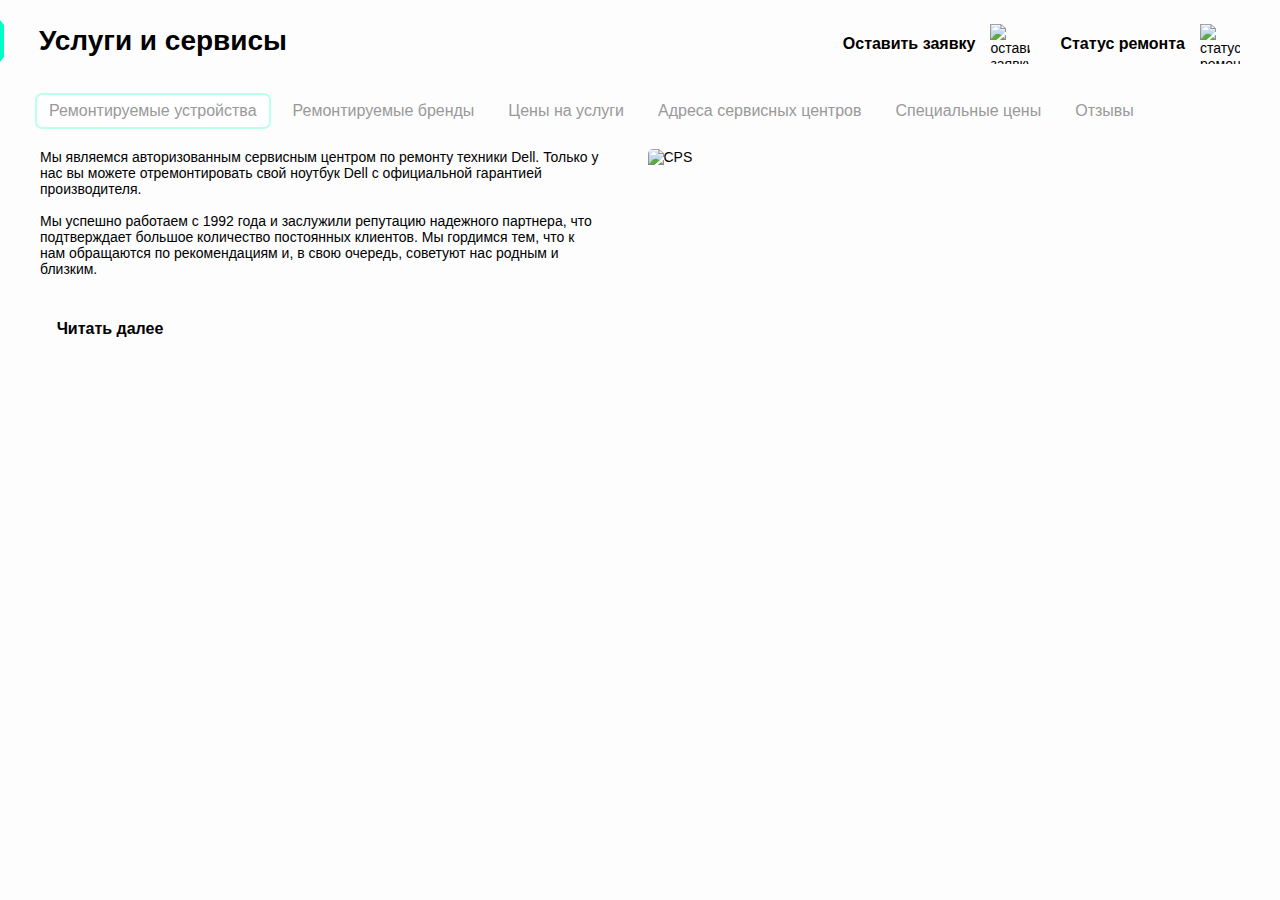
==== index.html @ 7d87e29b "111" ====
<!DOCTYPE html>
<html lang="ru" xmlns="http://www.w3.org/1999/html">
<head>
    <meta charset="UTF-8">
    <meta name="viewport" content="width=device-width initial-scale=1.0 maximum-scale=1.0 user-scalable=0">
    <title>CPS Сервисный центр DELL</title>
    <link rel='stylesheet' href="Style.css">
    <link rel="stylesheet" href="Font-family TTLakes.css">
</head>
<body>
<header class="page-header">
    <ul class="page-header__icon-bar icon-bar">
        <li class="icon-bar__icon icon"><a class="icon__link"><img src="images/icons/burger.svg"
                                                                           class="icon__image"
                                                                           alt="меню"></a></li>
        <li class="icon-bar__decoration"></li>
        <li class="icon-bar__logo"><img src="images/Logo.svg" class="icon-bar__logo-image"
                                        alt="CPS логотип" width="100px"></li>
        <li class="icon-bar__icon icon--optional"><a class="icon__link"><img src="images/icons/call.svg"
                                                                                     class="icon__image"
                                                                                     alt="позвонить"></a></li>
        <li class="icon-bar__icon icon--optional"><a class="icon__link"><img src="images/icons/chat.svg"
                                                                                     class="icon__image"
                                                                                     alt="чат"></a></li>
        <li class="icon-bar__icon icon--optional"><a class="icon__link"><img src="images/icons/profile.svg"
                                                                                     class="icon__image"
                                                                                     alt="профиль"></a></li>
        <li class="icon-bar__decoration"></li>
        <li class="icon-bar__icon icon"><a class="icon__link"><p class="icon__text">Оставить заявку</p><img
                src="images/icons/repair.svg"
                class="icon__image"
                alt="оставить заявку"></a></li>
        <li class="icon-bar__icon icon"><a class="icon__link"><p class="icon__text">Статус ремонта</p><img
                src="images/icons/checkstatus.svg" class="icon__image" alt="статус ремонта"></a></li>
    </ul>
    <h1 class="page-header__title">Услуги и сервисы</h1>
    <nav class="page-header__nav-bar nav-bar">
        <a href="" class="nav-bar__item nav-bar__item--active">Ремонтируемые устройства</a>
        <a href="" class="nav-bar__item">Ремонтируемые бренды</a>
        <a href="" class="nav-bar__item">Цены на услуги</a>
        <a href="" class="nav-bar__item">Адреса сервисных центров</a>
        <a href="" class="nav-bar__item">Специальные цены</a>
        <a href="" class="nav-bar__item">Отзывы</a>
    </nav>
</header>

<main class="page-main">
    <div class="page-main__text-block text-block">

            <p class="text-block__text">Мы являемся авторизованным сервисным центром по ремонту техники Dell.
                Только у нас вы можете отремонтировать свой ноутбук Dell с официальной
                гарантией производителя. <br><br>
                Мы успешно работаем с 1992 года и заслужили репутацию надежного партнера,
                что подтверждает большое количество постоянных клиентов. Мы гордимся тем,
                что к нам обращаются по рекомендациям и, в свою очередь, советуют нас
                родным и близким.</p>


    <button class="text-block__read-more read-more"><img class="read-more__icon" src="images/icons/more.svg" alt=""><b>Читать
        далее</b></button>
    </div>
    <img class="page-main__image" src="images/main/img1.png" alt="CPS">
</main>
</body>
</html>
---- Style.css ----
html {
    box-sizing: border-box;
}
*, *:before, *:after {
    box-sizing: inherit;
}
body {
    font-family: "TTLakes-Medium", sans-serif;
    background-color: #FDFDFD;
    margin: 0;
    padding: 0;
    width: 100%;
    font-size: 14px;
}

.page-header__icon-bar {
    display: flex;
    flex-wrap: nowrap;
    justify-content: space-between;
    background-color: white;
    box-shadow: 0 1px 2px 0 #D0FFF5;
    align-items: center;
    list-style: none;
    height: 88px;
    padding: 0;
    margin: 0;
}
.icon-bar__icon{
    margin-left: 15px;
}
.icon-bar__decoration {
    border-left: 3px solid whitesmoke;
    height: 32px;
    margin-right: 5px;
 }
.icon-bar__icon:last-child{
    margin-right: 15px;
}
.icon-bar__logo {
    width: 100px;
    margin: 5px auto 0 15px;
    padding: 0;
}
.icon__link {
    display: flex;
    align-items: center;
    flex-wrap: nowrap;
}
.icon__image {
    width: 40px;
    height: 40px;
}

.icon__text, .icon--optional, .icon-bar__decoration:nth-child(2) {
    display: none;
}

.page-header__title {
    display: inline-block;
    font-family: "TTLakes-Bold", sans-serif;
    font-weight: bold;
    padding: 0 10px;
    margin: 20px 0 15px 0;
    border-left: 4px solid #00FFC4;
    border-top: 5px solid #FDFDFD;
    border-bottom: 5px solid #FDFDFD;

}
.page-header__nav-bar {
    background-color: #FDFDFD;
    display: flex;
    align-items: center;
    justify-content: flex-start;
    height: 60px;

    width: 100%;
    overflow-x: scroll;
}
.nav-bar__item {
    display: inline-block;
    width: auto;
    margin: 5px;
    padding: 7px 12px;
    color: #999999;
    font-size: 16px;
    text-decoration: none;
    white-space: nowrap;
}
.nav-bar__item:last-child{
    margin-right: 15px;
}
.nav-bar__item:first-child{
    margin-left: 20px;
}
.nav-bar__item--active {
    border: 2px solid #BBFFEC;
    border-radius: 7px;
    background-color: white;
}
.page-main {
    display: flex;
    flex-direction: column;
}

.text-block__text {
    margin-top: 0;
    padding: 15px;
    width: 100%;
    display: block;
    height: 110px;
    overflow: hidden;
    margin-bottom: 5px;
}

.text-block__read-more{
    margin: 10px 10px 15px 10px;
    background-color: #FDFDFD;
    border: none;
    font-size: 16px;
    font-family: 'TTLakes-Medium', sans-serif;
    width: 140px;
}
.read-more__icon {
    margin-right: 10px;
}

.page-main__image {
    width: 100%;
    height: auto;
}

@media (min-width: 768px) {
    .icon--optional, .icon-bar__decoration:nth-child(2) {
        display: inline-block;
    }
    .icon-bar__icon:nth-child(6){
        margin-right: 15px;
    }
    .icon-bar__icon:first-of-type{
        margin-right: 15px;
    }
    .icon-bar__logo {
        width: 125px;
        padding-left: 20px;
        margin-left: 5px;
    }

    .page-header__title {
        padding-left: 20px;
    }
    .page-main{
        height: 100%;
        flex-direction: row;
    }
    .page-main__image {
        border-radius: 5px;
        margin: 15px 20px 20px 30px;
        width: 50%;
    }

    .page-main__text-block{
        width: 50%;
    }

    .text-block__text {
        height: 170px;
    }

}

@media (min-width: 1120px) {
    .icon-bar__icon, .icon-bar__logo, .icon-bar .icon-bar__decoration {
        display: none;
    }
    .icon-bar__icon:nth-child(8), .icon-bar__icon:nth-child(9){
        display: inline-block;
        margin-right: 15px;
    }
    .icon-bar{
        float: right;
        background-color: #FDFDFD;
        border: none;
        box-shadow: none;
        margin-right: 25px;
    }
    .icon-bar *{
        background-color: inherit;
    }

    .icon__text {
        display: inline-block;
        font-size: 16px;
        font-family: "TTLakes-Medium", sans-serif;
        font-weight: bold;
        margin-right: 15px;
        color: black;
    }
    .page-header__title {
        padding-left: 35px;
    }
    .page-header__nav-bar {
        flex-wrap: wrap;
        height: auto;
        overflow: clip;
        margin-left: 35px;
    }
    .nav-bar__item:first-child{
       margin-left: 0;
    }
    .page-main {
        margin-left: 25px;
        margin-right: 20px;
    }
}
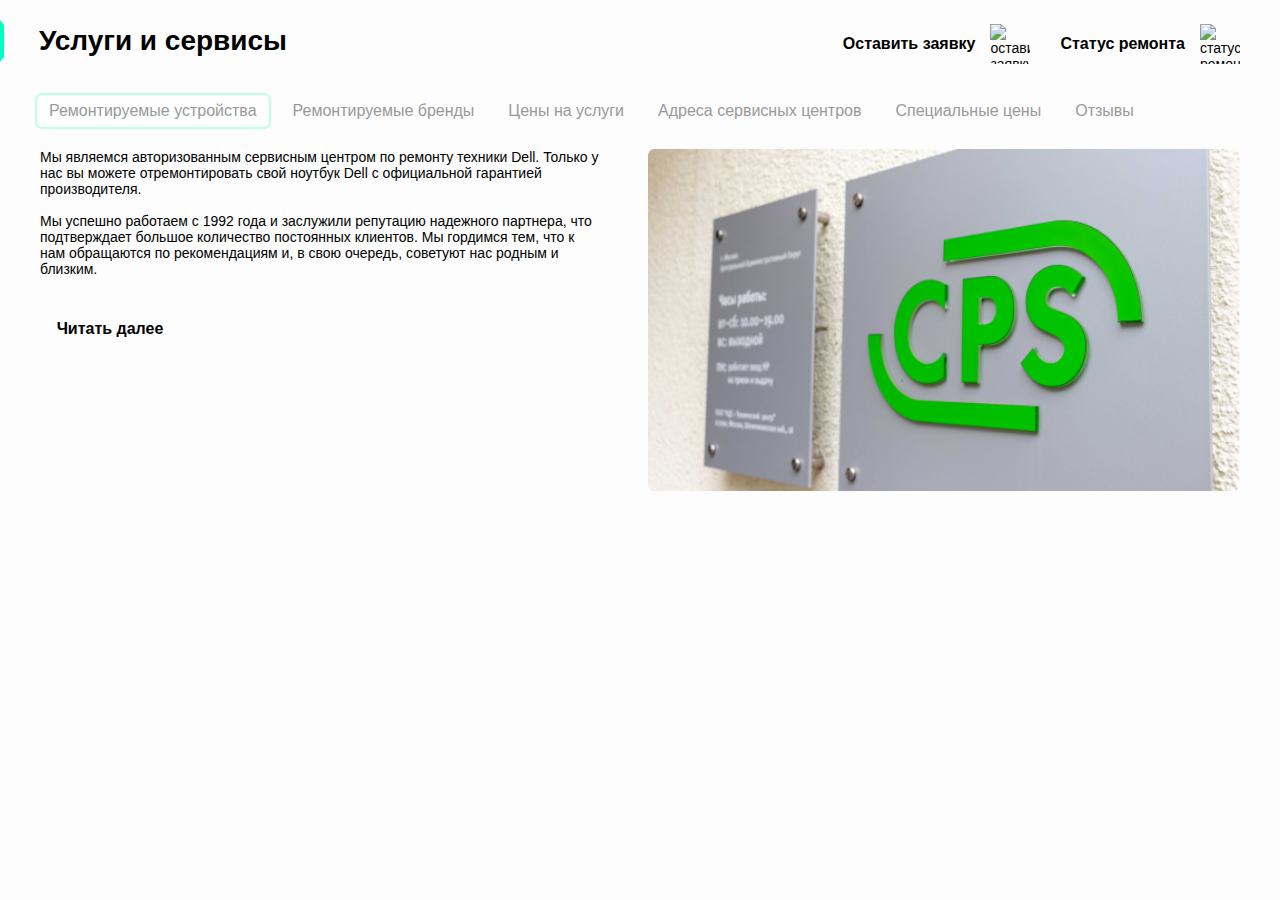
==== commit ac117ed3: "modifiers" ====
--- a/index.html
+++ b/index.html
@@ -16,13 +16,13 @@
         <li class="icon-bar__decoration"></li>
         <li class="icon-bar__logo"><img src="images/Logo.svg" class="icon-bar__logo-image"
                                         alt="CPS логотип" width="100px"></li>
-        <li class="icon-bar__icon icon--optional"><a class="icon__link"><img src="images/icons/call.svg"
+        <li class="icon-bar__icon icon--importance--optional"><a class="icon__link"><img src="images/icons/call.svg"
                                                                                      class="icon__image"
                                                                                      alt="позвонить"></a></li>
-        <li class="icon-bar__icon icon--optional"><a class="icon__link"><img src="images/icons/chat.svg"
+        <li class="icon-bar__icon icon--importance--optional"><a class="icon__link"><img src="images/icons/chat.svg"
                                                                                      class="icon__image"
                                                                                      alt="чат"></a></li>
-        <li class="icon-bar__icon icon--optional"><a class="icon__link"><img src="images/icons/profile.svg"
+        <li class="icon-bar__icon icon--importance--optional"><a class="icon__link"><img src="images/icons/profile.svg"
                                                                                      class="icon__image"
                                                                                      alt="профиль"></a></li>
         <li class="icon-bar__decoration"></li>
@@ -35,7 +35,7 @@
     </ul>
     <h1 class="page-header__title">Услуги и сервисы</h1>
     <nav class="page-header__nav-bar nav-bar">
-        <a href="" class="nav-bar__item nav-bar__item--active">Ремонтируемые устройства</a>
+        <a href="" class="nav-bar__item nav-bar__item--interaction--active">Ремонтируемые устройства</a>
         <a href="" class="nav-bar__item">Ремонтируемые бренды</a>
         <a href="" class="nav-bar__item">Цены на услуги</a>
         <a href="" class="nav-bar__item">Адреса сервисных центров</a>
@@ -46,7 +46,6 @@
 
 <main class="page-main">
     <div class="page-main__text-block text-block">
-
             <p class="text-block__text">Мы являемся авторизованным сервисным центром по ремонту техники Dell.
                 Только у нас вы можете отремонтировать свой ноутбук Dell с официальной
                 гарантией производителя. <br><br>
@@ -54,8 +53,6 @@
                 что подтверждает большое количество постоянных клиентов. Мы гордимся тем,
                 что к нам обращаются по рекомендациям и, в свою очередь, советуют нас
                 родным и близким.</p>
-
-
     <button class="text-block__read-more read-more"><img class="read-more__icon" src="images/icons/more.svg" alt=""><b>Читать
         далее</b></button>
     </div>
--- a/Style.css
+++ b/Style.css
@@ -51,7 +51,7 @@
     height: 40px;
 }
 
-.icon__text, .icon--optional, .icon-bar__decoration:nth-child(2) {
+.icon__text, .icon--importance--optional, .icon-bar__decoration:nth-child(2) {
     display: none;
 }
 
@@ -92,7 +92,7 @@
 .nav-bar__item:first-child{
     margin-left: 20px;
 }
-.nav-bar__item--active {
+.nav-bar__item--interaction--active {
     border: 2px solid #BBFFEC;
     border-radius: 7px;
     background-color: white;
@@ -130,7 +130,7 @@
 }
 
 @media (min-width: 768px) {
-    .icon--optional, .icon-bar__decoration:nth-child(2) {
+    .icon--importance--optional, .icon-bar__decoration:nth-child(2) {
         display: inline-block;
     }
     .icon-bar__icon:nth-child(6){
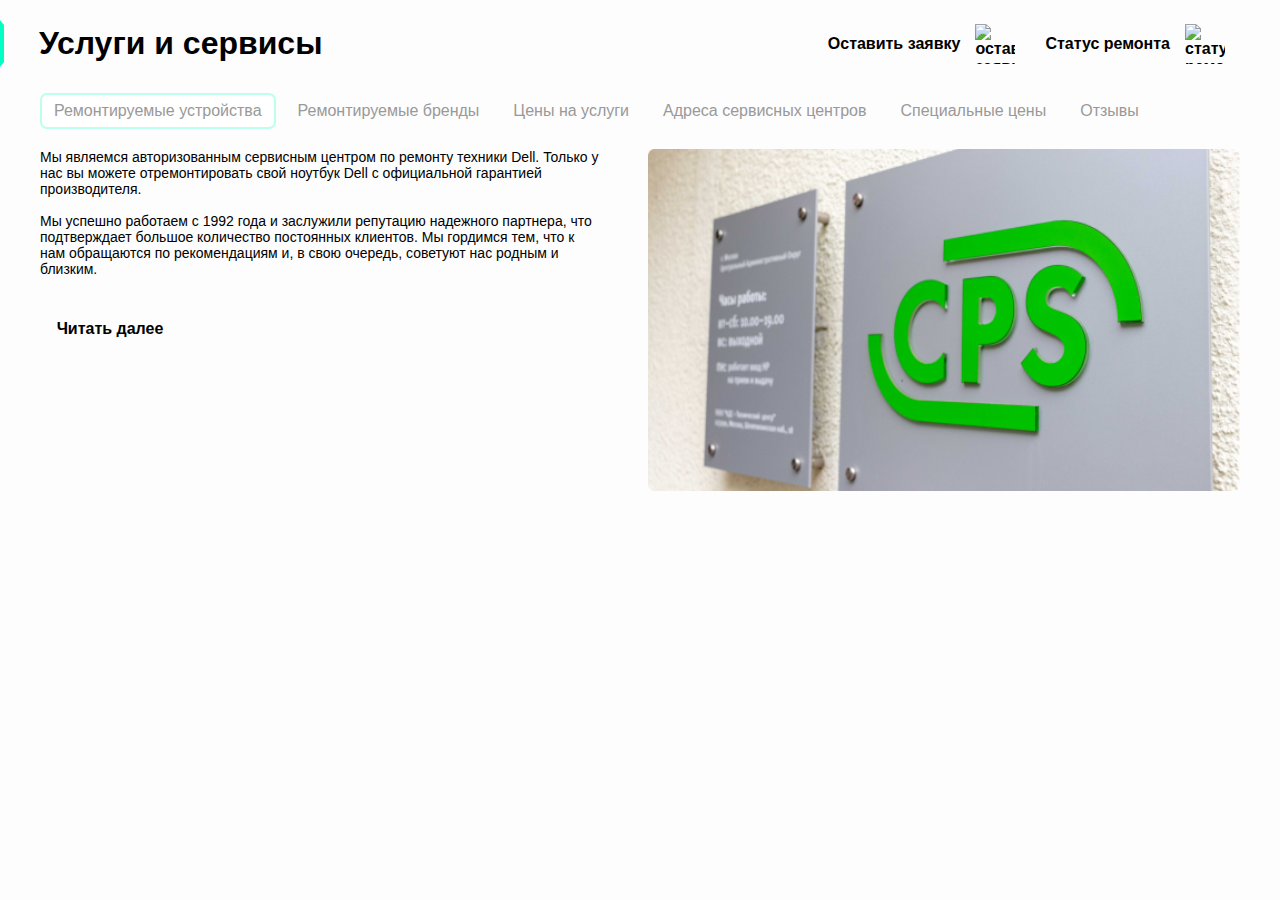
==== commit d728a0db: "Внесение правок" ====
--- a/index.html
+++ b/index.html
@@ -10,32 +10,32 @@
 <body>
 <header class="page-header">
     <ul class="page-header__icon-bar icon-bar">
-        <li class="icon-bar__icon icon"><a class="icon__link"><img src="images/icons/burger.svg"
-                                                                           class="icon__image"
-                                                                           alt="меню"></a></li>
+        <li class="icon-bar__icon"><a class="icon-bar__link"><img src="images/icons/burger.svg"
+                                                              class="icon-bar__image"
+                                                              alt="меню"></a></li>
         <li class="icon-bar__decoration"></li>
         <li class="icon-bar__logo"><img src="images/Logo.svg" class="icon-bar__logo-image"
                                         alt="CPS логотип" width="100px"></li>
-        <li class="icon-bar__icon icon--importance--optional"><a class="icon__link"><img src="images/icons/call.svg"
-                                                                                     class="icon__image"
+        <li class="icon-bar__icon icon-bar__icon--visibility--optional"><a class="icon-bar__link"><img src="images/icons/call.svg"
+                                                                                     class="icon-bar__image"
                                                                                      alt="позвонить"></a></li>
-        <li class="icon-bar__icon icon--importance--optional"><a class="icon__link"><img src="images/icons/chat.svg"
-                                                                                     class="icon__image"
+        <li class="icon-bar__icon icon-bar__icon--visibility--optional"><a class="icon-bar__link"><img src="images/icons/chat.svg"
+                                                                                     class="icon-bar__image"
                                                                                      alt="чат"></a></li>
-        <li class="icon-bar__icon icon--importance--optional"><a class="icon__link"><img src="images/icons/profile.svg"
-                                                                                     class="icon__image"
+        <li class="icon-bar__icon icon-bar__icon--visibility--optional"><a class="icon-bar__link"><img src="images/icons/profile.svg"
+                                                                                     class="icon-bar__image"
                                                                                      alt="профиль"></a></li>
         <li class="icon-bar__decoration"></li>
-        <li class="icon-bar__icon icon"><a class="icon__link"><p class="icon__text">Оставить заявку</p><img
+        <li class="icon-bar__icon"><a class="icon-bar__link"><p class="icon-bar__text">Оставить заявку</p><img
                 src="images/icons/repair.svg"
-                class="icon__image"
+                class="icon-bar__image"
                 alt="оставить заявку"></a></li>
-        <li class="icon-bar__icon icon"><a class="icon__link"><p class="icon__text">Статус ремонта</p><img
-                src="images/icons/checkstatus.svg" class="icon__image" alt="статус ремонта"></a></li>
+        <li class="icon-bar__icon"><a class="icon-bar__link"><p class="icon-bar__text">Статус ремонта</p><img
+                src="images/icons/checkstatus.svg" class="icon-bar__image" alt="статус ремонта"></a></li>
     </ul>
     <h1 class="page-header__title">Услуги и сервисы</h1>
     <nav class="page-header__nav-bar nav-bar">
-        <a href="" class="nav-bar__item nav-bar__item--interaction--active">Ремонтируемые устройства</a>
+        <a href="" class="nav-bar__item">Ремонтируемые устройства</a>
         <a href="" class="nav-bar__item">Ремонтируемые бренды</a>
         <a href="" class="nav-bar__item">Цены на услуги</a>
         <a href="" class="nav-bar__item">Адреса сервисных центров</a>
@@ -53,8 +53,8 @@
                 что подтверждает большое количество постоянных клиентов. Мы гордимся тем,
                 что к нам обращаются по рекомендациям и, в свою очередь, советуют нас
                 родным и близким.</p>
-    <button class="text-block__read-more read-more"><img class="read-more__icon" src="images/icons/more.svg" alt=""><b>Читать
-        далее</b></button>
+    <button class="text-block__read-more"><img class="text-block__more-icon" src="images/icons/more.svg" alt="">Читать
+        далее</button>
     </div>
     <img class="page-main__image" src="images/main/img1.png" alt="CPS">
 </main>
--- a/Style.css
+++ b/Style.css
@@ -13,6 +13,10 @@
     font-size: 14px;
 }
 
+.page-header {
+    background-color: #FDFDFD;
+    font-size: 16px;
+}
 .page-header__icon-bar {
     display: flex;
     flex-wrap: nowrap;
@@ -22,7 +26,7 @@
     align-items: center;
     list-style: none;
     height: 88px;
-    padding: 0;
+    padding: 0 15px 0 0;
     margin: 0;
 }
 .icon-bar__icon{
@@ -33,25 +37,23 @@
     height: 32px;
     margin-right: 5px;
  }
-.icon-bar__icon:last-child{
-    margin-right: 15px;
-}
+
 .icon-bar__logo {
     width: 100px;
     margin: 5px auto 0 15px;
     padding: 0;
 }
-.icon__link {
+.icon-bar__link {
     display: flex;
     align-items: center;
     flex-wrap: nowrap;
 }
-.icon__image {
+.icon-bar__image {
     width: 40px;
     height: 40px;
 }
 
-.icon__text, .icon--importance--optional, .icon-bar__decoration:nth-child(2) {
+.icon-bar__text, .icon-bar__icon--visibility--optional, .icon-bar__decoration:nth-child(2) {
     display: none;
 }
 
@@ -64,92 +66,77 @@
     border-left: 4px solid #00FFC4;
     border-top: 5px solid #FDFDFD;
     border-bottom: 5px solid #FDFDFD;
+}
 
-}
 .page-header__nav-bar {
-    background-color: #FDFDFD;
     display: flex;
     align-items: center;
     justify-content: flex-start;
     height: 60px;
-
     width: 100%;
     overflow-x: scroll;
+    white-space: nowrap;
+    padding-left: 20px;
+    padding-right: 15px;
 }
 .nav-bar__item {
-    display: inline-block;
     width: auto;
     margin: 5px;
     padding: 7px 12px;
+    text-decoration: none;
     color: #999999;
-    font-size: 16px;
-    text-decoration: none;
-    white-space: nowrap;
-}
-.nav-bar__item:last-child{
-    margin-right: 15px;
 }
 .nav-bar__item:first-child{
-    margin-left: 20px;
-}
-.nav-bar__item--interaction--active {
     border: 2px solid #BBFFEC;
     border-radius: 7px;
     background-color: white;
 }
+
 .page-main {
     display: flex;
     flex-direction: column;
 }
-
 .text-block__text {
-    margin-top: 0;
+    margin: 0;
     padding: 15px;
     width: 100%;
-    display: block;
     height: 110px;
     overflow: hidden;
-    margin-bottom: 5px;
 }
-
 .text-block__read-more{
-    margin: 10px 10px 15px 10px;
-    background-color: #FDFDFD;
+    margin: 15px 10px 15px 10px;
+    background-color: inherit;
     border: none;
     font-size: 16px;
-    font-family: 'TTLakes-Medium', sans-serif;
+    font-family: inherit;
+    font-weight: bold;
     width: 140px;
 }
-.read-more__icon {
+.text-block__more-icon {
     margin-right: 10px;
 }
-
 .page-main__image {
     width: 100%;
     height: auto;
 }
 
 @media (min-width: 768px) {
-    .icon--importance--optional, .icon-bar__decoration:nth-child(2) {
+    .icon-bar__icon--visibility--optional, .icon-bar__decoration:nth-child(2) {
         display: inline-block;
     }
-    .icon-bar__icon:nth-child(6){
-        margin-right: 15px;
-    }
-    .icon-bar__icon:first-of-type{
+    .icon-bar__icon:nth-child(6), .icon-bar__icon:first-of-type{
         margin-right: 15px;
     }
     .icon-bar__logo {
         width: 125px;
-        padding-left: 20px;
-        margin-left: 5px;
+        margin-left: 15px;
     }
 
     .page-header__title {
         padding-left: 20px;
     }
+
     .page-main{
-        height: 100%;
         flex-direction: row;
     }
     .page-main__image {
@@ -157,11 +144,9 @@
         margin: 15px 20px 20px 30px;
         width: 50%;
     }
-
     .page-main__text-block{
         width: 50%;
     }
-
     .text-block__text {
         height: 170px;
     }
@@ -178,23 +163,17 @@
     }
     .icon-bar{
         float: right;
-        background-color: #FDFDFD;
+        background-color: inherit;
         border: none;
         box-shadow: none;
         margin-right: 25px;
+        font-weight: bold;
     }
-    .icon-bar *{
-        background-color: inherit;
+    .icon-bar__text {
+        display: inline-block;
+        margin-right: 15px;
     }
 
-    .icon__text {
-        display: inline-block;
-        font-size: 16px;
-        font-family: "TTLakes-Medium", sans-serif;
-        font-weight: bold;
-        margin-right: 15px;
-        color: black;
-    }
     .page-header__title {
         padding-left: 35px;
     }
@@ -202,11 +181,9 @@
         flex-wrap: wrap;
         height: auto;
         overflow: clip;
-        margin-left: 35px;
+        padding-left: 35px;
     }
-    .nav-bar__item:first-child{
-       margin-left: 0;
-    }
+
     .page-main {
         margin-left: 25px;
         margin-right: 20px;
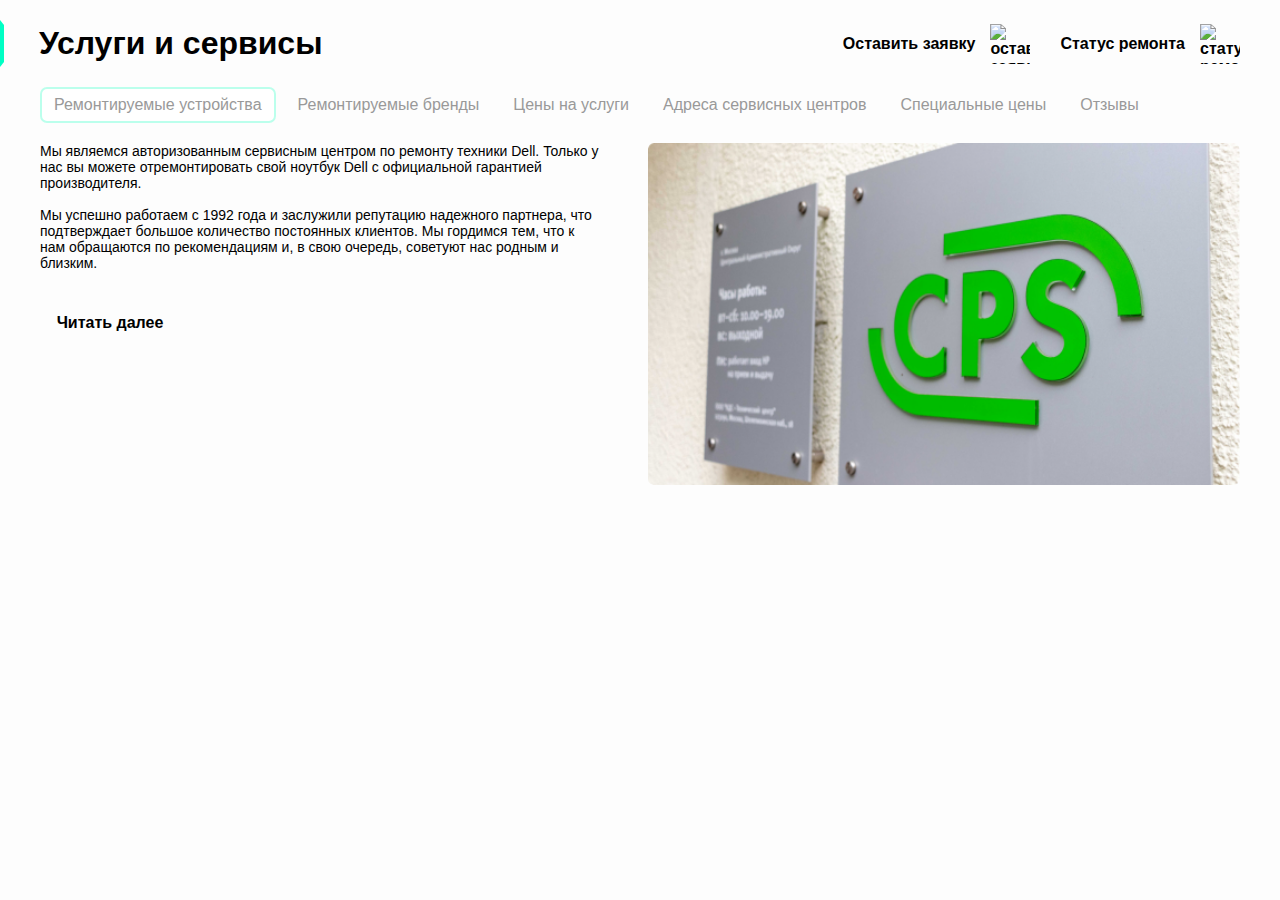
==== commit cf578c05: "отступы по бэм(надеюсь)" ====
--- a/index.html
+++ b/index.html
@@ -16,13 +16,13 @@
         <li class="icon-bar__decoration"></li>
         <li class="icon-bar__logo"><img src="images/Logo.svg" class="icon-bar__logo-image"
                                         alt="CPS логотип" width="100px"></li>
-        <li class="icon-bar__icon icon-bar__icon--visibility--optional"><a class="icon-bar__link"><img src="images/icons/call.svg"
+        <li class="icon-bar__icon icon-bar__icon--visibility-optional"><a class="icon-bar__link"><img src="images/icons/call.svg"
                                                                                      class="icon-bar__image"
                                                                                      alt="позвонить"></a></li>
-        <li class="icon-bar__icon icon-bar__icon--visibility--optional"><a class="icon-bar__link"><img src="images/icons/chat.svg"
+        <li class="icon-bar__icon icon-bar__icon--visibility-optional"><a class="icon-bar__link"><img src="images/icons/chat.svg"
                                                                                      class="icon-bar__image"
                                                                                      alt="чат"></a></li>
-        <li class="icon-bar__icon icon-bar__icon--visibility--optional"><a class="icon-bar__link"><img src="images/icons/profile.svg"
+        <li class="icon-bar__icon icon-bar__icon--visibility-optional"><a class="icon-bar__link"><img src="images/icons/profile.svg"
                                                                                      class="icon-bar__image"
                                                                                      alt="профиль"></a></li>
         <li class="icon-bar__decoration"></li>
--- a/Style.css
+++ b/Style.css
@@ -53,7 +53,7 @@
     height: 40px;
 }
 
-.icon-bar__text, .icon-bar__icon--visibility--optional, .icon-bar__decoration:nth-child(2) {
+.icon-bar__text, .icon-bar__icon--visibility-optional, .icon-bar__decoration:nth-child(2) {
     display: none;
 }
 
@@ -121,7 +121,7 @@
 }
 
 @media (min-width: 768px) {
-    .icon-bar__icon--visibility--optional, .icon-bar__decoration:nth-child(2) {
+    .icon-bar__icon--visibility-optional, .icon-bar__decoration:nth-child(2) {
         display: inline-block;
     }
     .icon-bar__icon:nth-child(6), .icon-bar__icon:first-of-type{
@@ -150,7 +150,6 @@
     .text-block__text {
         height: 170px;
     }
-
 }
 
 @media (min-width: 1120px) {
@@ -162,11 +161,12 @@
         margin-right: 15px;
     }
     .icon-bar{
-        float: right;
+        position: absolute;
+        right: 0;
         background-color: inherit;
         border: none;
         box-shadow: none;
-        margin-right: 25px;
+        padding-right: 25px;
         font-weight: bold;
     }
     .icon-bar__text {
@@ -185,7 +185,7 @@
     }
 
     .page-main {
-        margin-left: 25px;
-        margin-right: 20px;
+        padding-left: 25px;
+        padding-right: 20px;
     }
 }